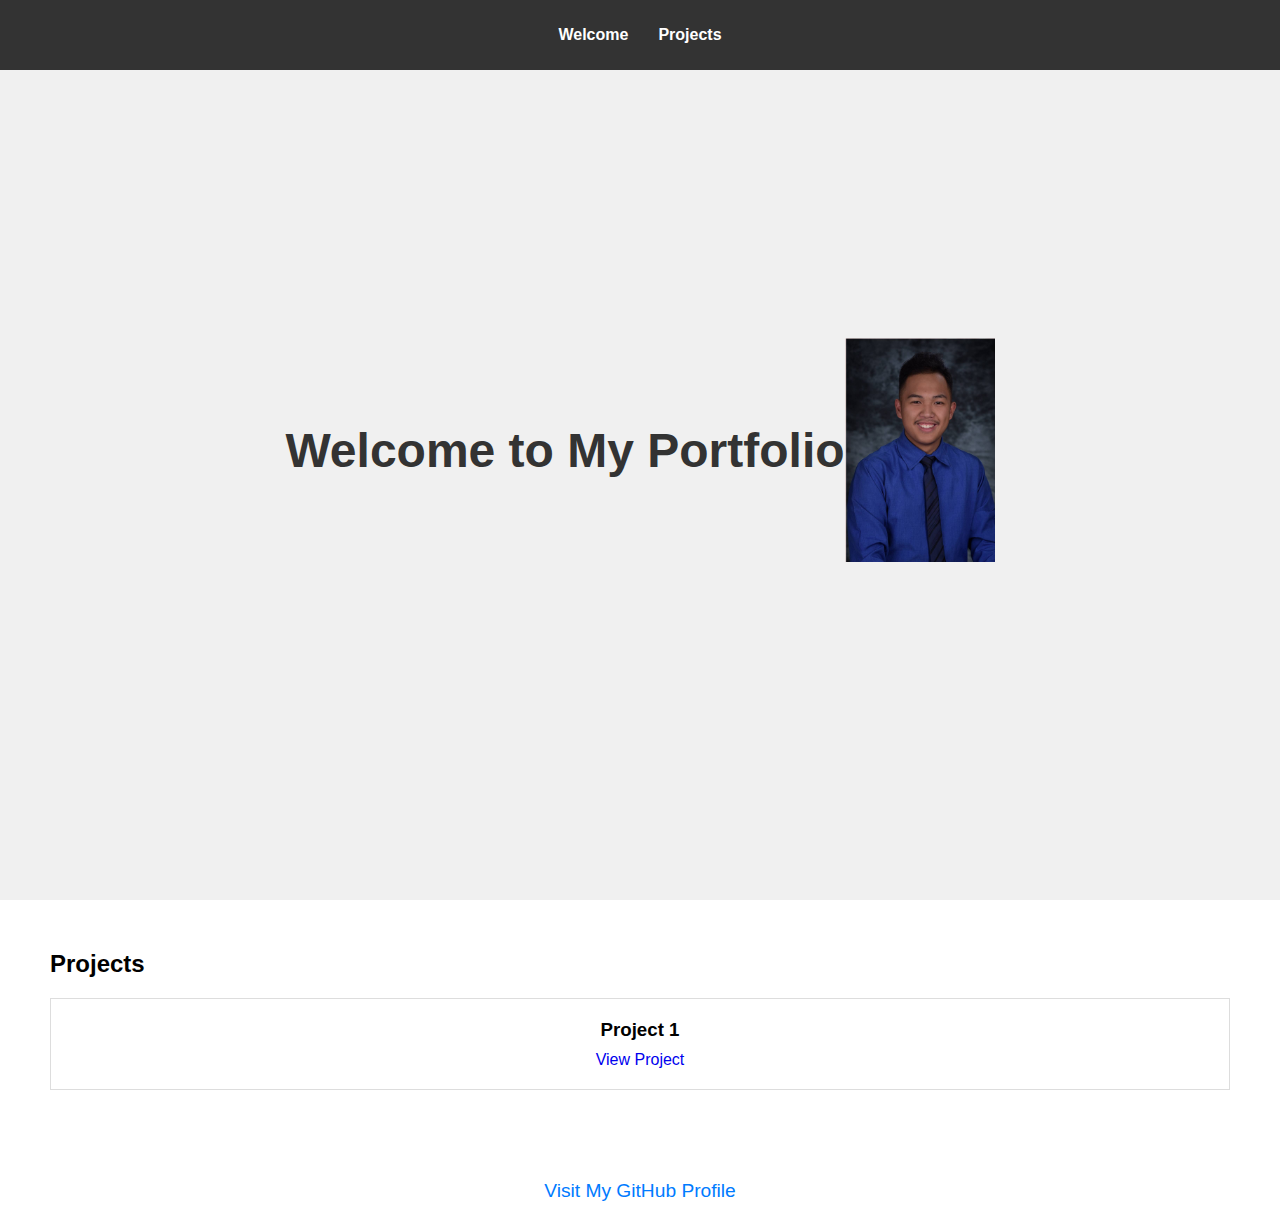
==== FreeCodeCamp (Self-paced)/Portfolio Page/index.html @ f473a9c3 "added portfolio page" ====
<!DOCTYPE html>
<html lang="en">
<head>
    <meta charset="UTF-8">
    <meta name="viewport" content="width=device-width, initial-scale=1.0">
    <title>Portfolio</title>
    <link rel="stylesheet" href="styles.css">
</head>
<body>
    <nav id="navbar">
        <ul>
            <li><a href="#welcome-section">Welcome</a></li>
            <li><a href="#projects">Projects</a></li>
        </ul>
    </nav>

    <section id="welcome-section">
        <h1>Welcome to My Portfolio</h1>
        <img id="dylan-img" src="doilan.jpg" alt="Dylan">
    </section>

    <section id="projects">
        <h2>Projects</h2>
        <div class="project-tile">
            <h3>Project 1</h3>
            <a href="https://github.com/yourusername/project1" target="_blank">View Project</a>
        </div>
    </section>

    <footer>
        <a id="profile-link" href="https://github.com/yourusername" target="_blank">Visit My GitHub Profile</a>
    </footer>
</body>
</html>
---- FreeCodeCamp (Self-paced)/Portfolio Page/styles.css ----
body, html {
    margin: 0;
    padding: 0;
    font-family: Arial, sans-serif;
}

h1, h2, h3 {
    margin: 0;
    padding: 0;
}

ul {
    list-style-type: none;
}

a {
    text-decoration: none;
}

#navbar {
    position: fixed;
    top: 0;
    width: 100%;
    background-color: #333;
    color: white;
    text-align: center;
}

#navbar ul {
    display: flex;
    justify-content: center;
    padding: 10px;
}

#navbar ul li {
    margin: 0 15px;
}

#navbar ul li a {
    color: white;
    font-weight: bold;
}

#welcome-section {
    height: 100vh;
    display: flex;
    justify-content: center;
    align-items: center;
    background-color: #f0f0f0;
}

#welcome-section h1 {
    font-size: 3em;
    color: #333;
}

#dylan-img {
    width: 150px; 
    height: auto; 
}

#projects {
    padding: 50px;
    background-color: #fff;
}

.project-tile {
    margin: 20px 0;
    padding: 20px;
    border: 1px solid #ddd;
    text-align: center;
}

.project-tile h3 {
    margin-bottom: 10px;
}

footer {
    text-align: center;
    padding: 20px;
}

#profile-link {
    font-size: 1.2em;
    color: #007bff;
}

@media (max-width: 600px) {
    #navbar ul {
        flex-direction: column;
    }

    .project-tile {
        padding: 10px;
    }
}
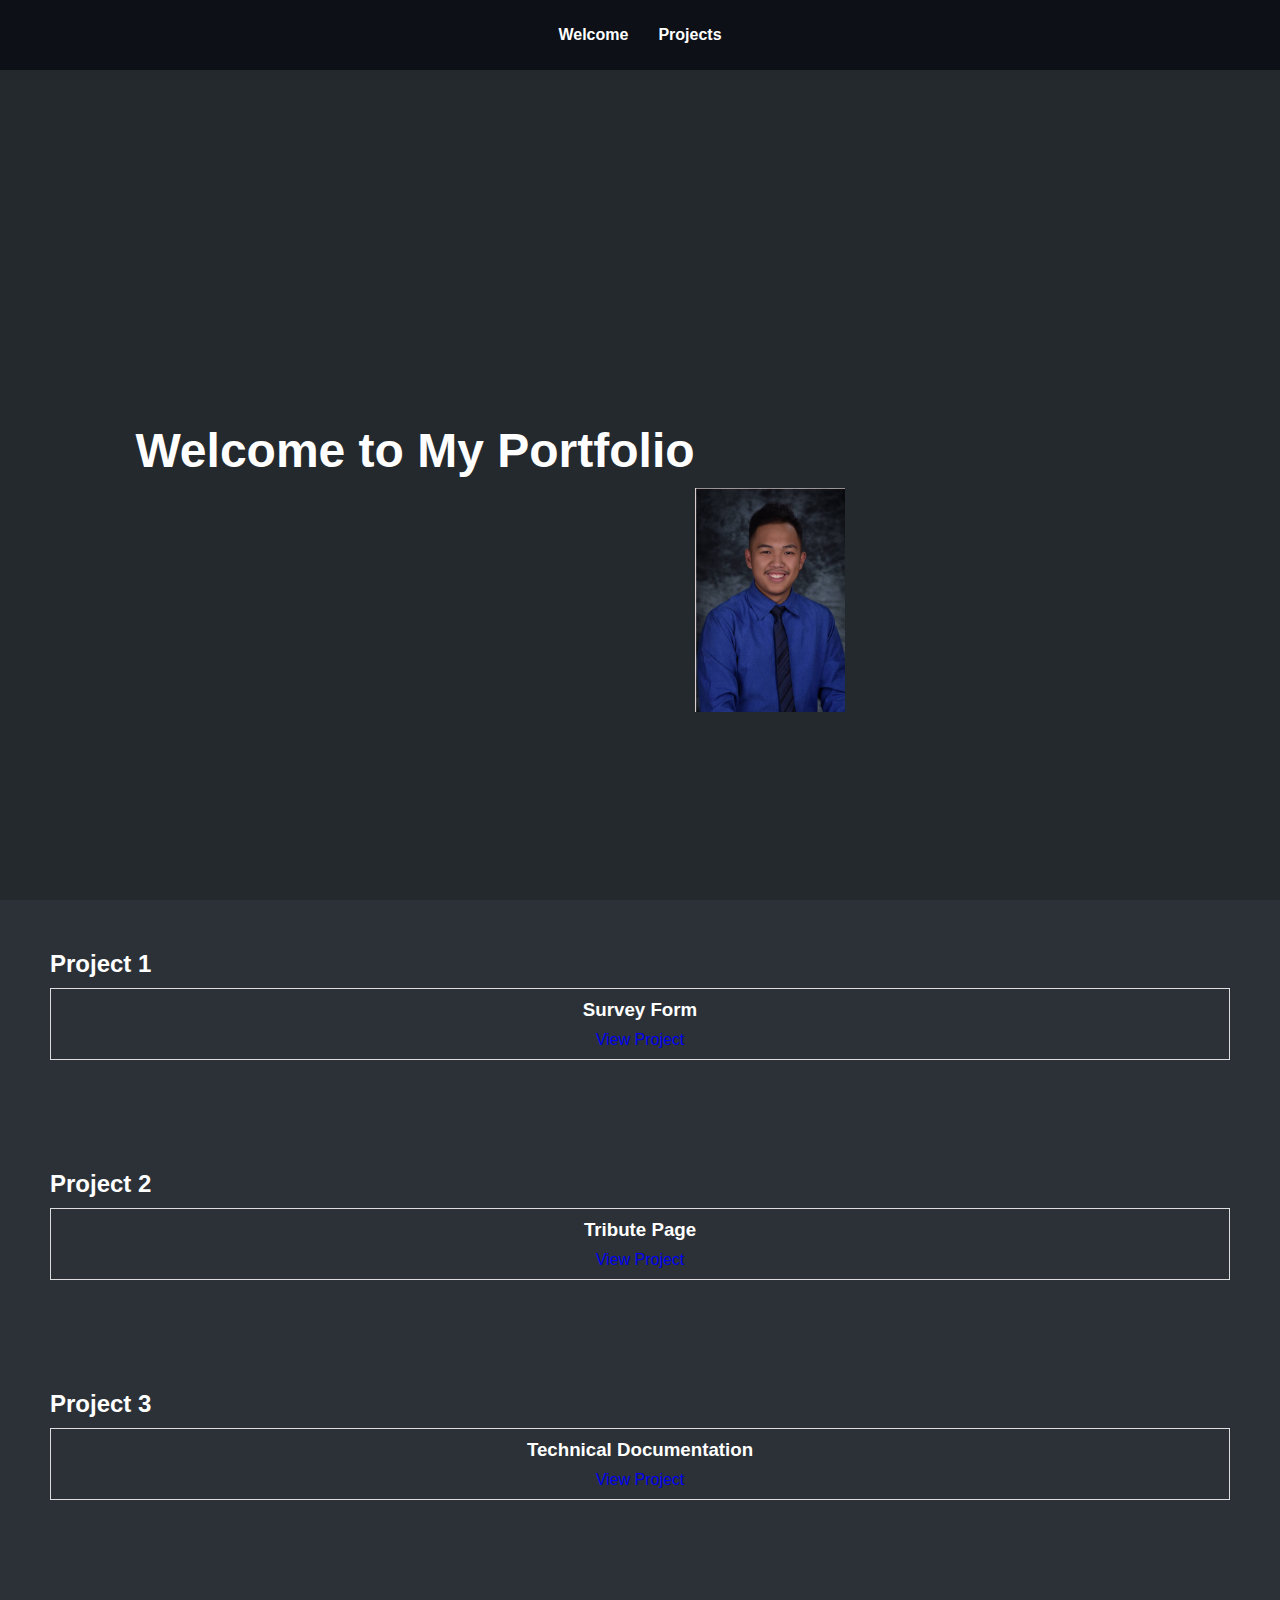
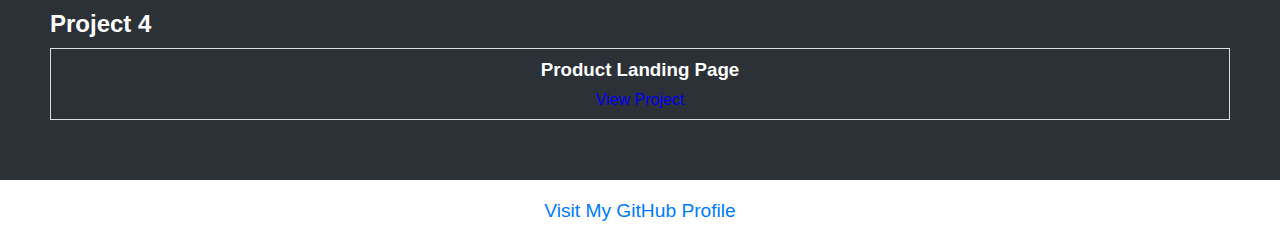
==== commit c72366aa: "Updated portfolio" ====
--- a/FreeCodeCamp (Self-paced)/Portfolio Page/index.html
+++ b/FreeCodeCamp (Self-paced)/Portfolio Page/index.html
@@ -20,15 +20,39 @@
     </section>
 
     <section id="projects">
-        <h2>Projects</h2>
+        <h2>Project 1</h2>
         <div class="project-tile">
-            <h3>Project 1</h3>
-            <a href="https://github.com/yourusername/project1" target="_blank">View Project</a>
+            <h3>Survey Form</h3>
+            <a href="https://github.com/itsdoii/233732272-Balicha/tree/main/FreeCodeCamp%20(Self-paced)/Survey%20Form" target="_blank">View Project</a>
+        </div>
+    </section>
+
+    <section id="projects">
+        <h2>Project 2</h2>
+        <div class="project-tile">
+            <h3>Tribute Page</h3>
+            <a href="https://github.com/itsdoii/233732272-Balicha/tree/main/FreeCodeCamp%20(Self-paced)/Tribute%20Page" target="_blank">View Project</a>
+        </div>
+    </section>
+
+    <section id="projects">
+        <h2>Project 3</h2>
+        <div class="project-tile">
+            <h3>Technical Documentation</h3>
+            <a href="https://github.com/itsdoii/233732272-Balicha/tree/main/FreeCodeCamp%20(Self-paced)/Technical%20Documentation" target="_blank">View Project</a>
+        </div>
+    </section>
+
+    <section id="projects">
+        <h2>Project 4</h2>
+        <div class="project-tile">
+            <h3>Product Landing Page</h3>
+            <a href="https://github.com/itsdoii/233732272-Balicha/tree/main/FreeCodeCamp%20(Self-paced)/Product%20Landing%20Page" target="_blank">View Project</a>
         </div>
     </section>
 
     <footer>
-        <a id="profile-link" href="https://github.com/yourusername" target="_blank">Visit My GitHub Profile</a>
+        <a id="profile-link" href="https://github.com/itsdoii/233732272-Balicha" target="_blank">Visit My GitHub Profile</a>
     </footer>
 </body>
 </html>--- a/FreeCodeCamp (Self-paced)/Portfolio Page/styles.css
+++ b/FreeCodeCamp (Self-paced)/Portfolio Page/styles.css
@@ -7,6 +7,7 @@
 h1, h2, h3 {
     margin: 0;
     padding: 0;
+    color: white;
 }
 
 ul {
@@ -17,11 +18,16 @@
     text-decoration: none;
 }
 
+a:hover {
+    color: skyblue;
+    text-decoration: underline;
+}
+
 #navbar {
     position: fixed;
     top: 0;
     width: 100%;
-    background-color: #333;
+    background-color:#0d1117;
     color: white;
     text-align: center;
 }
@@ -41,32 +47,36 @@
     font-weight: bold;
 }
 
+
 #welcome-section {
     height: 100vh;
     display: flex;
     justify-content: center;
     align-items: center;
-    background-color: #f0f0f0;
+    background-color: #24292e; 
 }
 
 #welcome-section h1 {
     font-size: 3em;
-    color: #333;
+    color: white;
+    display: fixed;
 }
 
 #dylan-img {
     width: 150px; 
     height: auto; 
+    margin-top: 300px;
+    margin-right: 300px;
 }
 
 #projects {
     padding: 50px;
-    background-color: #fff;
+    background-color: #2b3137;
 }
 
 .project-tile {
-    margin: 20px 0;
-    padding: 20px;
+    margin: 10px 0;
+    padding: 10px;
     border: 1px solid #ddd;
     text-align: center;
 }
@@ -87,10 +97,14 @@
 
 @media (max-width: 600px) {
     #navbar ul {
-        flex-direction: column;
+        flex-direction: row;
     }
 
     .project-tile {
         padding: 10px;
     }
+
+    #dylan-img {
+        align-self: center;
+    }
 }